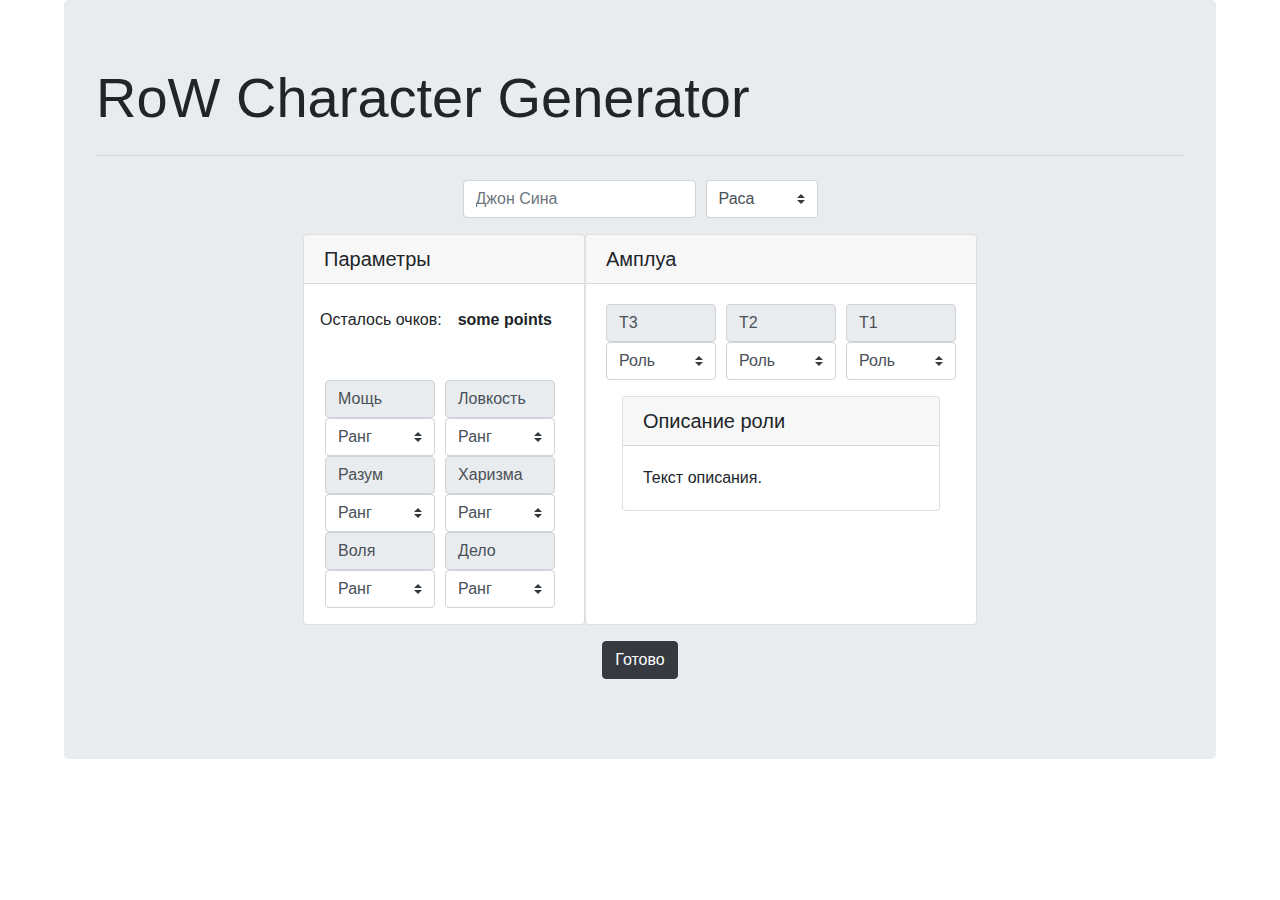
==== CharacterGenerator.html @ a96248d4 "added roles card and pretty card for stats" ====
<!doctype html>
<html lang="ru">
  <head>
    <!-- Required meta tags -->
    <meta charset="utf-8">
    <meta name="viewport" content="width=device-width, initial-scale=1, shrink-to-fit=no">

    <!-- Bootstrap CSS -->
    <link rel="stylesheet" href="https://stackpath.bootstrapcdn.com/bootstrap/4.3.1/css/bootstrap.min.css" integrity="sha384-ggOyR0iXCbMQv3Xipma34MD+dH/1fQ784/j6cY/iJTQUOhcWr7x9JvoRxT2MZw1T" crossorigin="anonymous">
    <link rel="stylesheet" href="/resources/css/characterGeneratorStyle.css"/>
    <title>RoW/Character Generator</title>
  </head>
  <body>
    <form class="jumbotron genForm">
        <h1 class="display-4">RoW Character Generator</h1>
        <hr class="my-4">
        <div class="form-row align-items-center charNameRace">
            <div class="col-auto">
                    <input type="text" class="form-control charName" id="nameInput" placeholder="Джон Сина">
            </div>
            <div class="col-auto">
                <select class="custom-select charRace">
                    <option selected>Раса</option>
                    <option value="1">Анс</option>
                    <option value="2">Атори</option>
                    <option value="3">Дваар</option>
                    <option value="4">Дж'а</option>
                    <option value="5">Д'а</option>
                    <option value="6">Т'а</option>
                    <option value="7">Ч'а</option>
                    <option value="8">Гнум</option>
                    <option value="9">Кометар</option>
                </select>
            </div>
        </div>
        <div class="charRolesStats">
            <div class="card charStatsBlock">
                <h5 class="card-header">Параметры</h5>
                <div class="form-row align-items-center statPointCount">
                    <div>
                        <label>
                            Осталось очков:
                        </label>
                    </div>
                    <div class="charPoints">
                        some points
                    </div>
                </div>
                <div class="form-row align-items-center charStats">
                    <div class="col charStat">
                            <span class="input-group-text" id="basic-addon1">Мощь</span>
                            <select class="custom-select statStrength">
                                    <option selected>Ранг</option>
                                    <option value="1">А</option>
                                    <option value="2">Г</option>
                                    <option value="3">В</option>
                                    <option value="4">М</option>
                                    <option value="5">Л</option>
                                </select>
                    </div>
                    <div class="col charStat">
                            <span class="input-group-text" id="basic-addon1">Ловкость</span>
                            <select class="custom-select statAgility">
                                    <option selected>Ранг</option>
                                    <option value="1">А</option>
                                    <option value="2">Г</option>
                                    <option value="3">В</option>
                                    <option value="4">М</option>
                                    <option value="5">Л</option>
                                </select>
                    </div>
                    <div class="col charStat">
                            <span class="input-group-text" id="basic-addon1">Разум</span>
                            <select class="custom-select statMind">
                                    <option selected>Ранг</option>
                                    <option value="1">А</option>
                                    <option value="2">Г</option>
                                    <option value="3">В</option>
                                    <option value="4">М</option>
                                    <option value="5">Л</option>
                                </select>
                    </div>
                    <div class="col charStat">
                            <span class="input-group-text" id="basic-addon1">Харизма</span>
                            <select class="custom-select statCharisma">
                                    <option selected>Ранг</option>
                                    <option value="1">А</option>
                                    <option value="2">Г</option>
                                    <option value="3">В</option>
                                    <option value="4">М</option>
                                    <option value="5">Л</option>
                                </select>
                    </div>
                    <div class="col charStat">
                            <span class="input-group-text" id="basic-addon1">Воля</span>
                            <select class="custom-select statWill">
                                    <option selected>Ранг</option>
                                    <option value="1">А</option>
                                    <option value="2">Г</option>
                                    <option value="3">В</option>
                                    <option value="4">М</option>
                                    <option value="5">Л</option>
                                </select>
                    </div>
                    <div class="col charStat">
                            <span class="input-group-text" id="basic-addon1">Дело</span>
                            <select class="custom-select statCraft">
                                    <option selected>Ранг</option>
                                    <option value="1">А</option>
                                    <option value="2">Г</option>
                                    <option value="3">В</option>
                                    <option value="4">М</option>
                                    <option value="5">Л</option>
                                </select>
                    </div>
                </div>
            </div>
            <div class="card charRoles">
                    <h5 class="card-header">Амплуа</h5>
                    <div class="card-body  charRolesContainer">
                        <div class="form-row align-items-center">
                            <div class="col charRoleT3">
                                    <span class="input-group-text" id="basic-addon1">T3</span>
                                    <select class="custom-select charRole">
                                            <option selected>Роль</option>
                                            <option value="1">Боец</option>
                                            <option value="2">Ловкач</option>
                                            <option value="3">Умник</option>
                                            <option value="4">Артист</option>
                                            <option value="5">Работяга</option>
                                            <option value="6">Упорный</option>
                                            <option value="7">Жрец</option>
                                            <option value="8">Маг</option>
                                            <option value="9">Алхимик</option>
                                            <option value="10">Инженер</option>
                                    </select>
                            </div>
                            <div class="col charRoleT2">
                                    <span class="input-group-text" id="basic-addon1">T2</span>
                                    <select class="custom-select charRole">
                                            <option selected>Роль</option>
                                            <option value="1">Боец</option>
                                            <option value="2">Ловкач</option>
                                            <option value="3">Умник</option>
                                            <option value="4">Артист</option>
                                            <option value="5">Работяга</option>
                                            <option value="6">Упорный</option>
                                            <option value="7">Жрец</option>
                                            <option value="8">Маг</option>
                                            <option value="9">Алхимик</option>
                                            <option value="10">Инженер</option>
                                    </select>
                            </div>
                            <div class="col charRoleT1">
                                    <span class="input-group-text" id="basic-addon1">T1</span>
                                    <select class="custom-select charRole">
                                            <option selected>Роль</option>
                                            <option value="1">Боец</option>
                                            <option value="2">Ловкач</option>
                                            <option value="3">Умник</option>
                                            <option value="4">Артист</option>
                                            <option value="5">Работяга</option>
                                            <option value="6">Упорный</option>
                                            <option value="7">Жрец</option>
                                            <option value="8">Маг</option>
                                            <option value="9">Алхимик</option>
                                            <option value="10">Инженер</option>
                                    </select>
                            </div>
                        </div>
                        <div class="card charRolesDescription">
                                <h5 class="card-header">Описание роли</h5>
                                <div class="card-body  charRolesDescriptionContainer">
                                        <p class="card-text">Текст описания.</p>
                                </div>
                        </div>
                    </div>
            </div>
        </div>  
        <div class="confirmStats">
        <button type="button" class="btn btn-dark">Готово</button>
        </div>
    </form>
    <!-- Optional JavaScript -->
    <!-- jQuery first, then Popper.js, then Bootstrap JS -->
    <script src="https://code.jquery.com/jquery-3.3.1.slim.min.js" integrity="sha384-q8i/X+965DzO0rT7abK41JStQIAqVgRVzpbzo5smXKp4YfRvH+8abtTE1Pi6jizo" crossorigin="anonymous"></script>
    <script src="https://cdnjs.cloudflare.com/ajax/libs/popper.js/1.14.7/umd/popper.min.js" integrity="sha384-UO2eT0CpHqdSJQ6hJty5KVphtPhzWj9WO1clHTMGa3JDZwrnQq4sF86dIHNDz0W1" crossorigin="anonymous"></script>
    <script src="https://stackpath.bootstrapcdn.com/bootstrap/4.3.1/js/bootstrap.min.js" integrity="sha384-JjSmVgyd0p3pXB1rRibZUAYoIIy6OrQ6VrjIEaFf/nJGzIxFDsf4x0xIM+B07jRM" crossorigin="anonymous"></script>
  </body>
</html>
---- resources/css/characterGeneratorStyle.css ----
.genForm 
{
    margin: 0 auto; 
    width:90%;
    justify-content: center;
}
.charNameRace, .statPointCount
{
    margin: 1em;
    justify-content: center;
}

.charRace
{
    width: 7em;
}

.charRolesStats 
{
    display: flex;
    flex-direction: row;
    flex-flow: wrap;
    justify-content: center;
}

.charPoints 
{
    margin: 0.5em 1em 1em 1em;
    font-weight: bold;
}

.charStats
{
    margin: 1em;
    align-items: center;
    width: 15em;
}

.charStat 
{
    width:7em;
}

.charRolesContainer
{
    margin: auto;
    justify-content: center;
    width: auto;
}

.charRolesDescription
 {
     margin: 1em;
     width: auto;
 }

.confirmStats
{
    display: flex;
    margin:1em;
    justify-content: center;
}
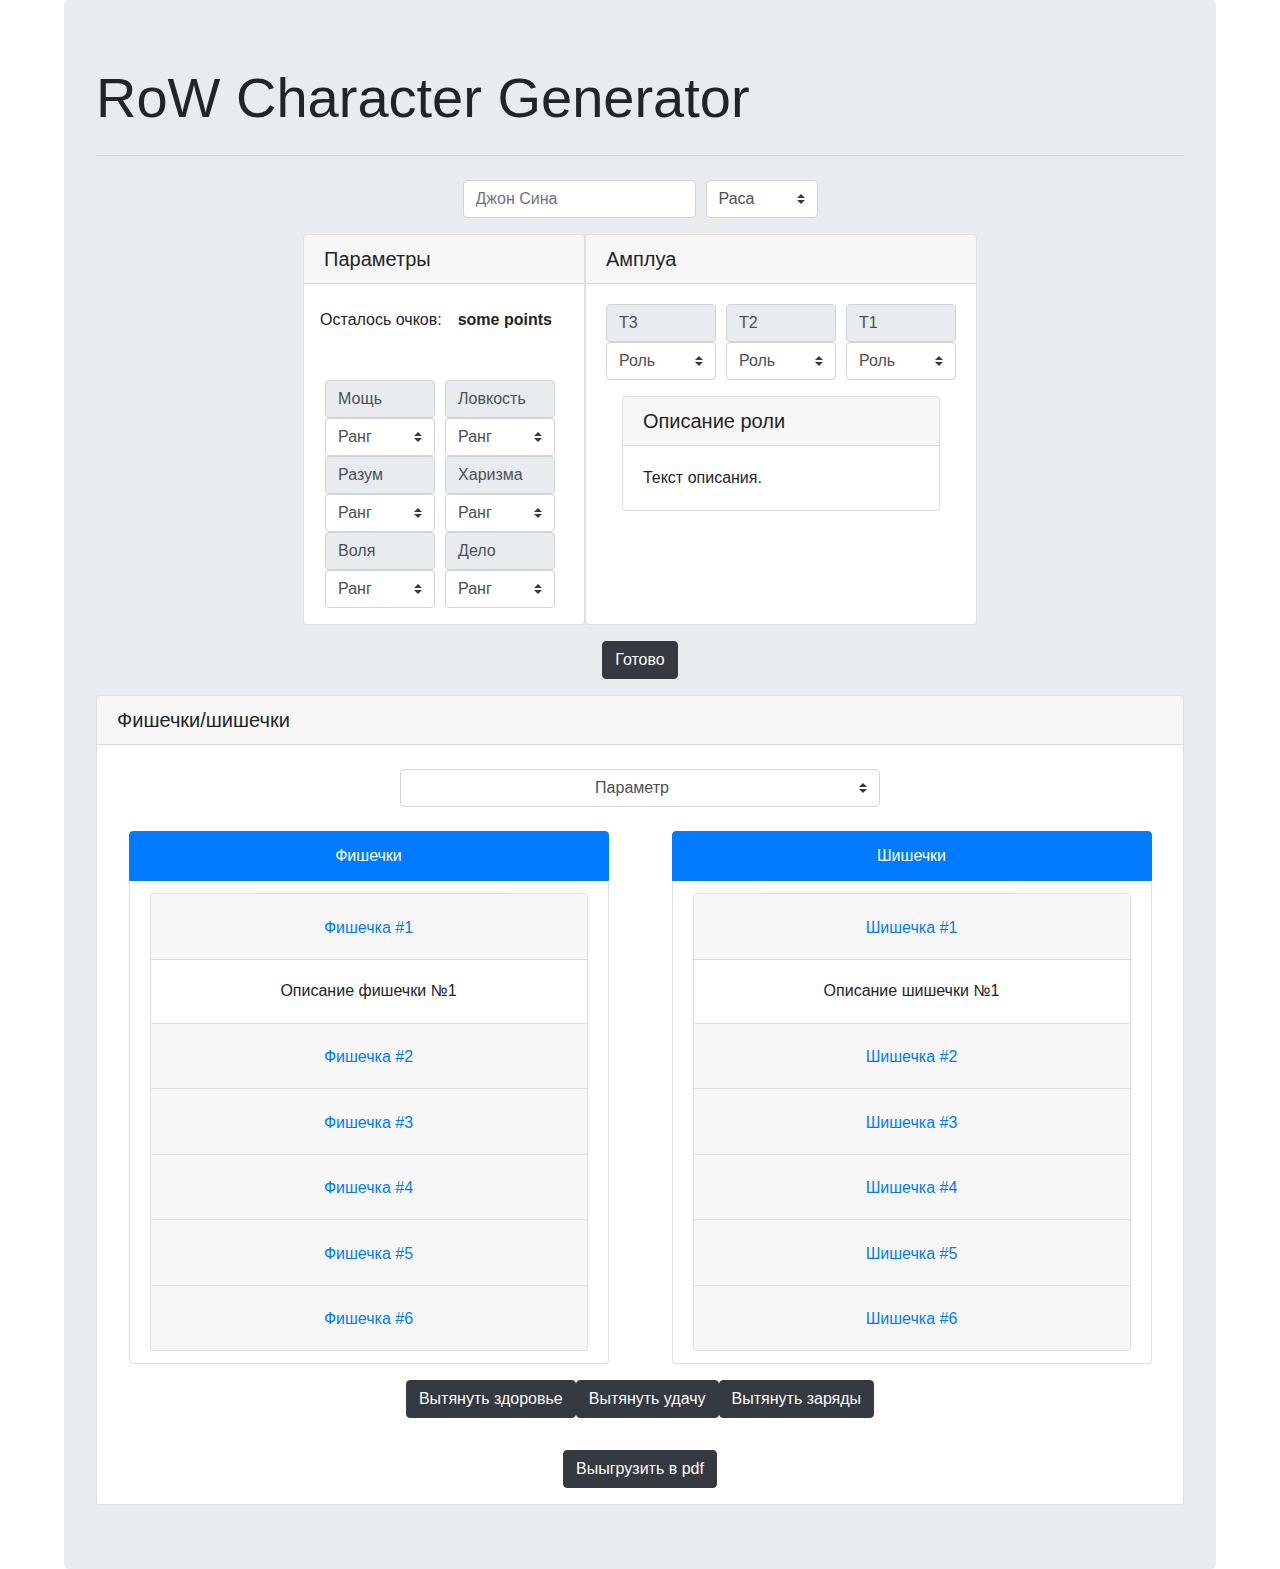
==== commit 8167826a: "added button for pointsGenerators" ====
--- a/CharacterGenerator.html
+++ b/CharacterGenerator.html
@@ -180,6 +180,214 @@
         <div class="confirmStats">
         <button type="button" class="btn btn-dark">Готово</button>
         </div>
+        <div class="card charQuirks">
+            <h5 class="card-header">Фишечки/шишечки</h5>
+            <br>
+            <div>
+                <select class="custom-select charQuirk">
+                        <option selected>Параметр</option>
+                        <option value="1">Мощь</option>
+                        <option value="2">Ловкость</option>
+                        <option value="3">Разум</option>
+                        <option value="4">Харизма</option>
+                        <option value="5">Воля</option>
+                        <option value="6">Дело</option>
+                </select>
+                <br>
+            <div class="charPerksAches">
+                <ul class="list-group charPerks">
+                    <li class="list-group-item active">Фишечки</li>
+                    <li class="list-group-item">    
+                        <div class="accordion" id="accordionPerks">
+                            <div class="card">
+                            <div class="card-header" id="PerkOne">
+                                <h2 class="mb-0">
+                                <button class="btn btn-link" type="button" data-toggle="collapse" data-target="#collapseOne" aria-expanded="true" aria-controls="collapseOne">
+                                    Фишечка #1
+                                </button>
+                                </h2>
+                            </div>
+                            <div id="collapseOne" class="collapse show" aria-labelledby="PerkOne" data-parent="#accordionPerks">
+                                <div class="card-body">
+                                Описание фишечки №1
+                                </div>
+                            </div>
+                            </div>
+                            <div class="card">
+                            <div class="card-header" id="PerkTwo">
+                                <h2 class="mb-0">
+                                <button class="btn btn-link collapsed" type="button" data-toggle="collapse" data-target="#collapseTwo" aria-expanded="false" aria-controls="collapseTwo">
+                                    Фишечка #2
+                                </button>
+                                </h2>
+                            </div>
+                            <div id="collapseTwo" class="collapse" aria-labelledby="PerkTwo" data-parent="#accordionPerks">
+                                <div class="card-body">
+                                Описание фишечки №2
+                                </div>
+                            </div>
+                            </div>
+                            <div class="card">
+                            <div class="card-header" id="PerkThree">
+                                <h2 class="mb-0">
+                                <button class="btn btn-link collapsed" type="button" data-toggle="collapse" data-target="#collapseThree" aria-expanded="false" aria-controls="collapseThree">
+                                    Фишечка #3
+                                </button>
+                                </h2>
+                            </div>
+                            <div id="collapseThree" class="collapse" aria-labelledby="PerkThree" data-parent="#accordionPerks">
+                                <div class="card-body">
+                                Описание фишечки №3
+                                </div>
+                            </div>
+                            </div>
+                            <div class="card">
+                            <div class="card-header" id="PerkFour">
+                                <h2 class="mb-0">
+                                <button class="btn btn-link collapsed" type="button" data-toggle="collapse" data-target="#collapseFour" aria-expanded="false" aria-controls="collapseFour">
+                                    Фишечка #4
+                                </button>
+                                </h2>
+                            </div>
+                            <div id="collapseFour" class="collapse" aria-labelledby="PerkFour" data-parent="#accordionPerks">
+                                <div class="card-body">
+                                Описание фишечки №4
+                                </div>
+                            </div>
+                            </div>
+                            <div class="card">
+                            <div class="card-header" id="PerkFive">
+                                <h2 class="mb-0">
+                                <button class="btn btn-link collapsed" type="button" data-toggle="collapse" data-target="#collapseFive1" aria-expanded="false" aria-controls="collapseFive">
+                                    Фишечка #5
+                                </button>
+                                </h2>
+                            </div>
+                            <div id="collapseFive" class="collapse" aria-labelledby="PerkFive" data-parent="#accordionPerks">
+                                <div class="card-body">
+                                Описание фишечки №5
+                                </div>
+                            </div>
+                            </div>
+                            <div class="card">
+                            <div class="card-header" id="PerkSix">
+                                <h2 class="mb-0">
+                                <button class="btn btn-link collapsed" type="button" data-toggle="collapse" data-target="#collapseSix" aria-expanded="false" aria-controls="collapseSix">
+                                    Фишечка #6
+                                </button>
+                                </h2>
+                            </div>
+                            <div id="collapseSix" class="collapse" aria-labelledby="PerkSix" data-parent="#accordionPerks">
+                                <div class="card-body">
+                                Описание фишечки №6
+                                </div>
+                            </div>
+                            </div>
+                        </div>
+                    </li>
+                </ul>
+                <ul class="list-group charAches">
+                        <li class="list-group-item active">Шишечки</li>
+                        <li class="list-group-item"> 
+                            <div class="accordion" id="accordionAches">
+                                <div class="card">
+                                <div class="card-header" id="AcheOne">
+                                    <h2 class="mb-0">
+                                    <button class="btn btn-link" type="button" data-toggle="collapse" data-target="#collapseOne" aria-expanded="true" aria-controls="collapseOne">
+                                        Шишечка #1
+                                    </button>
+                                    </h2>
+                                </div>
+                                <div id="collapseOne" class="collapse show" aria-labelledby="AcheOne" data-parent="#accordionAches">
+                                    <div class="card-body">
+                                    Описание шишечки №1
+                                    </div>
+                                </div>
+                                </div>
+                                <div class="card">
+                                <div class="card-header" id="AcheTwo">
+                                    <h2 class="mb-0">
+                                    <button class="btn btn-link collapsed" type="button" data-toggle="collapse" data-target="#collapseTwo" aria-expanded="false" aria-controls="collapseTwo">
+                                        Шишечка #2
+                                    </button>
+                                    </h2>
+                                </div>
+                                <div id="collapseTwo" class="collapse" aria-labelledby="AcheTwo" data-parent="#accordionAches">
+                                    <div class="card-body">
+                                    Описание Шишечки №2
+                                    </div>
+                                </div>
+                                </div>
+                                <div class="card">
+                                <div class="card-header" id="AcheThree">
+                                    <h2 class="mb-0">
+                                    <button class="btn btn-link collapsed" type="button" data-toggle="collapse" data-target="#collapseThree" aria-expanded="false" aria-controls="collapseThree">
+                                        Шишечка #3
+                                    </button>
+                                    </h2>
+                                </div>
+                                <div id="collapseThree" class="collapse" aria-labelledby="AcheThree" data-parent="#accordionAches">
+                                    <div class="card-body">
+                                    Описание Шишечки №3
+                                    </div>
+                                </div>
+                                </div>
+                                <div class="card">
+                                <div class="card-header" id="AcheFour">
+                                    <h2 class="mb-0">
+                                    <button class="btn btn-link collapsed" type="button" data-toggle="collapse" data-target="#collapseFour" aria-expanded="false" aria-controls="collapseFour">
+                                        Шишечка #4
+                                    </button>
+                                    </h2>
+                                </div>
+                                <div id="collapseFour" class="collapse" aria-labelledby="AcheFour" data-parent="#accordionAches">
+                                    <div class="card-body">
+                                    Описание шишечки №4
+                                    </div>
+                                </div>
+                                </div>
+                                <div class="card">
+                                <div class="card-header" id="AcheFive">
+                                    <h2 class="mb-0">
+                                    <button class="btn btn-link collapsed" type="button" data-toggle="collapse" data-target="#collapseFive" aria-expanded="false" aria-controls="collapseFive">
+                                        Шишечка #5
+                                    </button>
+                                    </h2>
+                                </div>
+                                <div id="collapseFive" class="collapse" aria-labelledby="AcheFive" data-parent="#accordionAches">
+                                    <div class="card-body">
+                                    Описание Шишечки №5
+                                    </div>
+                                </div>
+                                </div>
+                                <div class="card">
+                                <div class="card-header" id="AcheSix">
+                                    <h2 class="mb-0">
+                                    <button class="btn btn-link collapsed" type="button" data-toggle="collapse" data-target="#collapseSix" aria-expanded="false" aria-controls="collapseSix">
+                                        Шишечка #6
+                                    </button>
+                                    </h2>
+                                </div>
+                                <div id="collapseSix" class="collapse" aria-labelledby="AcheSix" data-parent="#accordionAches">
+                                    <div class="card-body">
+                                    Описание Шишечки №6
+                                    </div>
+                                </div>
+                                </div>
+                        </div> 
+                    </li>  
+                </ul>
+            </div>
+            </div>
+            <div class="confirmStats">
+                    <button type="button" class="btn btn-dark">Вытянуть здоровье</button>
+                    <button type="button" class="btn btn-dark">Вытянуть удачу</button>
+                    <button type="button" class="btn btn-dark">Вытянуть заряды</button>
+            </div>
+            <div class="confirmStats">
+                    <button type="button" class="btn btn-dark">Выыгрузить в pdf</button>
+            </div>
+        </div>
     </form>
     <!-- Optional JavaScript -->
     <!-- jQuery first, then Popper.js, then Bootstrap JS -->
--- a/resources/css/characterGeneratorStyle.css
+++ b/resources/css/characterGeneratorStyle.css
@@ -15,15 +15,24 @@
     width: 7em;
 }
 
-.charRolesStats 
+.charRolesStats,  .charPerksAches
 {
     display: flex;
     flex-direction: row;
     flex-flow: wrap;
     justify-content: center;
+    width: auto;
 }
 
-.charPoints 
+.charPerks, .charAches, .charQuirk 
+{
+    display: flex;
+    width: 30em;
+    text-align: center;
+    justify-content: center;
+    margin:auto;
+}
+.charPoints
 {
     margin: 0.5em 1em 1em 1em;
     font-weight: bold;
@@ -41,7 +50,7 @@
     width:7em;
 }
 
-.charRolesContainer
+.charRolesContainer, .charQuirks
 {
     margin: auto;
     justify-content: center;
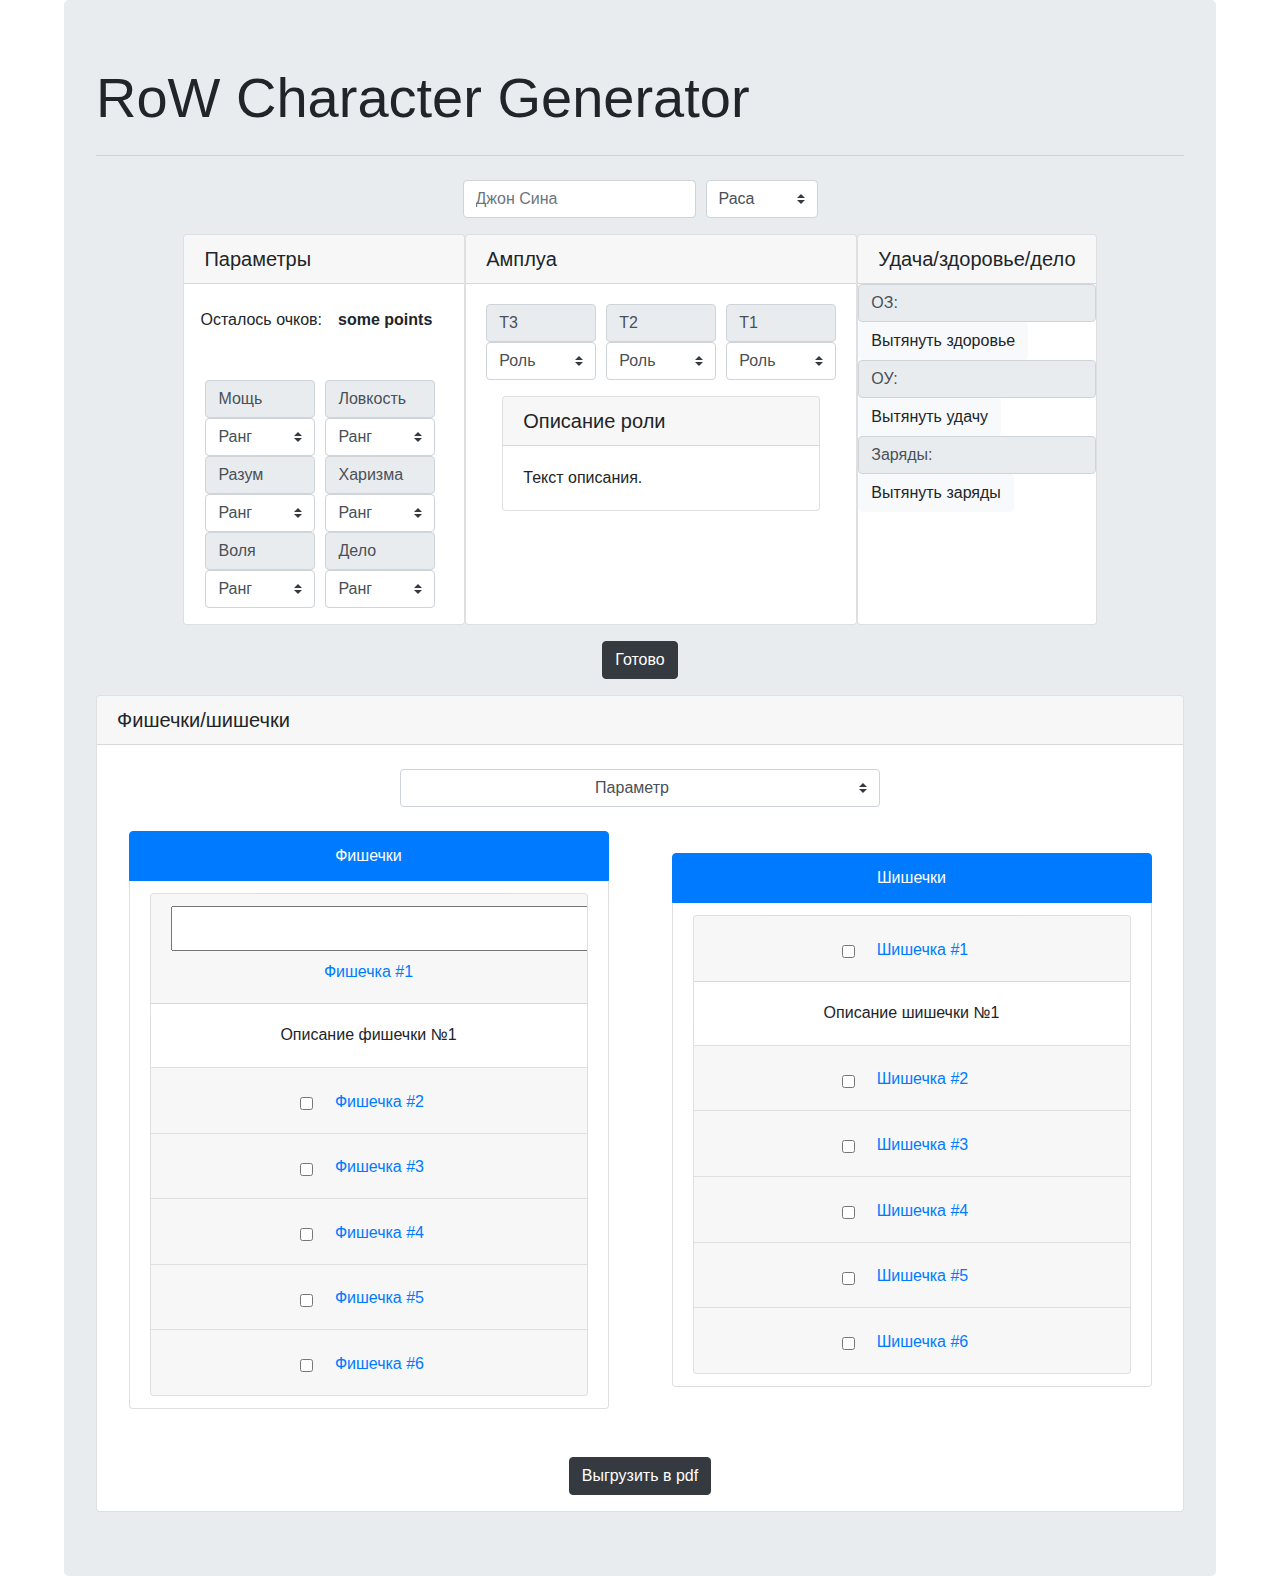
==== commit c0d2dbe9: "smth" ====
--- a/CharacterGenerator.html
+++ b/CharacterGenerator.html
@@ -175,6 +175,19 @@
                                 </div>
                         </div>
                     </div>
+            </div>
+            <div class="card allThePoints">
+                    <h5 class="card-header">Удача/здоровье/дело</h5>
+                    <div class="pointsButtons">
+                            <span class="input-group-text pointBadge">ОЗ:</span>
+                            <button type="button" class="btn btn-light">Вытянуть здоровье</button>
+                            <span class="input-group-text pointBadge">ОУ:</span>
+                            <button type="button" class="btn btn-light">Вытянуть удачу</button>
+                            <span class="input-group-text pointBadge">Заряды:</span>
+                            <button type="button" class="btn btn-light">Вытянуть заряды</button>
+                    
+                    
+                    </div>      
             </div>
         </div>  
         <div class="confirmStats">
@@ -202,6 +215,7 @@
                             <div class="card">
                             <div class="card-header" id="PerkOne">
                                 <h2 class="mb-0">
+                                    <input typ e="checkbox" aria-label="Checkbox for following text input">
                                 <button class="btn btn-link" type="button" data-toggle="collapse" data-target="#collapseOne" aria-expanded="true" aria-controls="collapseOne">
                                     Фишечка #1
                                 </button>
@@ -216,6 +230,7 @@
                             <div class="card">
                             <div class="card-header" id="PerkTwo">
                                 <h2 class="mb-0">
+                                    <input type="checkbox" aria-label="Checkbox for following text input">
                                 <button class="btn btn-link collapsed" type="button" data-toggle="collapse" data-target="#collapseTwo" aria-expanded="false" aria-controls="collapseTwo">
                                     Фишечка #2
                                 </button>
@@ -230,6 +245,7 @@
                             <div class="card">
                             <div class="card-header" id="PerkThree">
                                 <h2 class="mb-0">
+                                    <input type="checkbox" aria-label="Checkbox for following text input">
                                 <button class="btn btn-link collapsed" type="button" data-toggle="collapse" data-target="#collapseThree" aria-expanded="false" aria-controls="collapseThree">
                                     Фишечка #3
                                 </button>
@@ -244,6 +260,7 @@
                             <div class="card">
                             <div class="card-header" id="PerkFour">
                                 <h2 class="mb-0">
+                                    <input type="checkbox" aria-label="Checkbox for following text input">
                                 <button class="btn btn-link collapsed" type="button" data-toggle="collapse" data-target="#collapseFour" aria-expanded="false" aria-controls="collapseFour">
                                     Фишечка #4
                                 </button>
@@ -258,6 +275,7 @@
                             <div class="card">
                             <div class="card-header" id="PerkFive">
                                 <h2 class="mb-0">
+                                    <input type="checkbox" aria-label="Checkbox for following text input">
                                 <button class="btn btn-link collapsed" type="button" data-toggle="collapse" data-target="#collapseFive1" aria-expanded="false" aria-controls="collapseFive">
                                     Фишечка #5
                                 </button>
@@ -272,6 +290,7 @@
                             <div class="card">
                             <div class="card-header" id="PerkSix">
                                 <h2 class="mb-0">
+                                    <input type="checkbox" aria-label="Checkbox for following text input">
                                 <button class="btn btn-link collapsed" type="button" data-toggle="collapse" data-target="#collapseSix" aria-expanded="false" aria-controls="collapseSix">
                                     Фишечка #6
                                 </button>
@@ -293,6 +312,7 @@
                                 <div class="card">
                                 <div class="card-header" id="AcheOne">
                                     <h2 class="mb-0">
+                                        <input type="checkbox" aria-label="Checkbox for following text input">
                                     <button class="btn btn-link" type="button" data-toggle="collapse" data-target="#collapseOne" aria-expanded="true" aria-controls="collapseOne">
                                         Шишечка #1
                                     </button>
@@ -307,6 +327,7 @@
                                 <div class="card">
                                 <div class="card-header" id="AcheTwo">
                                     <h2 class="mb-0">
+                                        <input type="checkbox" aria-label="Checkbox for following text input">
                                     <button class="btn btn-link collapsed" type="button" data-toggle="collapse" data-target="#collapseTwo" aria-expanded="false" aria-controls="collapseTwo">
                                         Шишечка #2
                                     </button>
@@ -321,6 +342,7 @@
                                 <div class="card">
                                 <div class="card-header" id="AcheThree">
                                     <h2 class="mb-0">
+                                        <input type="checkbox" aria-label="Checkbox for following text input">
                                     <button class="btn btn-link collapsed" type="button" data-toggle="collapse" data-target="#collapseThree" aria-expanded="false" aria-controls="collapseThree">
                                         Шишечка #3
                                     </button>
@@ -335,6 +357,7 @@
                                 <div class="card">
                                 <div class="card-header" id="AcheFour">
                                     <h2 class="mb-0">
+                                        <input type="checkbox" aria-label="Checkbox for following text input">
                                     <button class="btn btn-link collapsed" type="button" data-toggle="collapse" data-target="#collapseFour" aria-expanded="false" aria-controls="collapseFour">
                                         Шишечка #4
                                     </button>
@@ -349,6 +372,7 @@
                                 <div class="card">
                                 <div class="card-header" id="AcheFive">
                                     <h2 class="mb-0">
+                                        <input type="checkbox" aria-label="Checkbox for following text input">
                                     <button class="btn btn-link collapsed" type="button" data-toggle="collapse" data-target="#collapseFive" aria-expanded="false" aria-controls="collapseFive">
                                         Шишечка #5
                                     </button>
@@ -363,6 +387,7 @@
                                 <div class="card">
                                 <div class="card-header" id="AcheSix">
                                     <h2 class="mb-0">
+                                        <input type="checkbox" aria-label="Checkbox for following text input">
                                     <button class="btn btn-link collapsed" type="button" data-toggle="collapse" data-target="#collapseSix" aria-expanded="false" aria-controls="collapseSix">
                                         Шишечка #6
                                     </button>
@@ -380,12 +405,10 @@
             </div>
             </div>
             <div class="confirmStats">
-                    <button type="button" class="btn btn-dark">Вытянуть здоровье</button>
-                    <button type="button" class="btn btn-dark">Вытянуть удачу</button>
-                    <button type="button" class="btn btn-dark">Вытянуть заряды</button>
+                    
             </div>
             <div class="confirmStats">
-                    <button type="button" class="btn btn-dark">Выыгрузить в pdf</button>
+                    <button type="button" class="btn btn-dark">Выгрузить в pdf</button>
             </div>
         </div>
     </form>
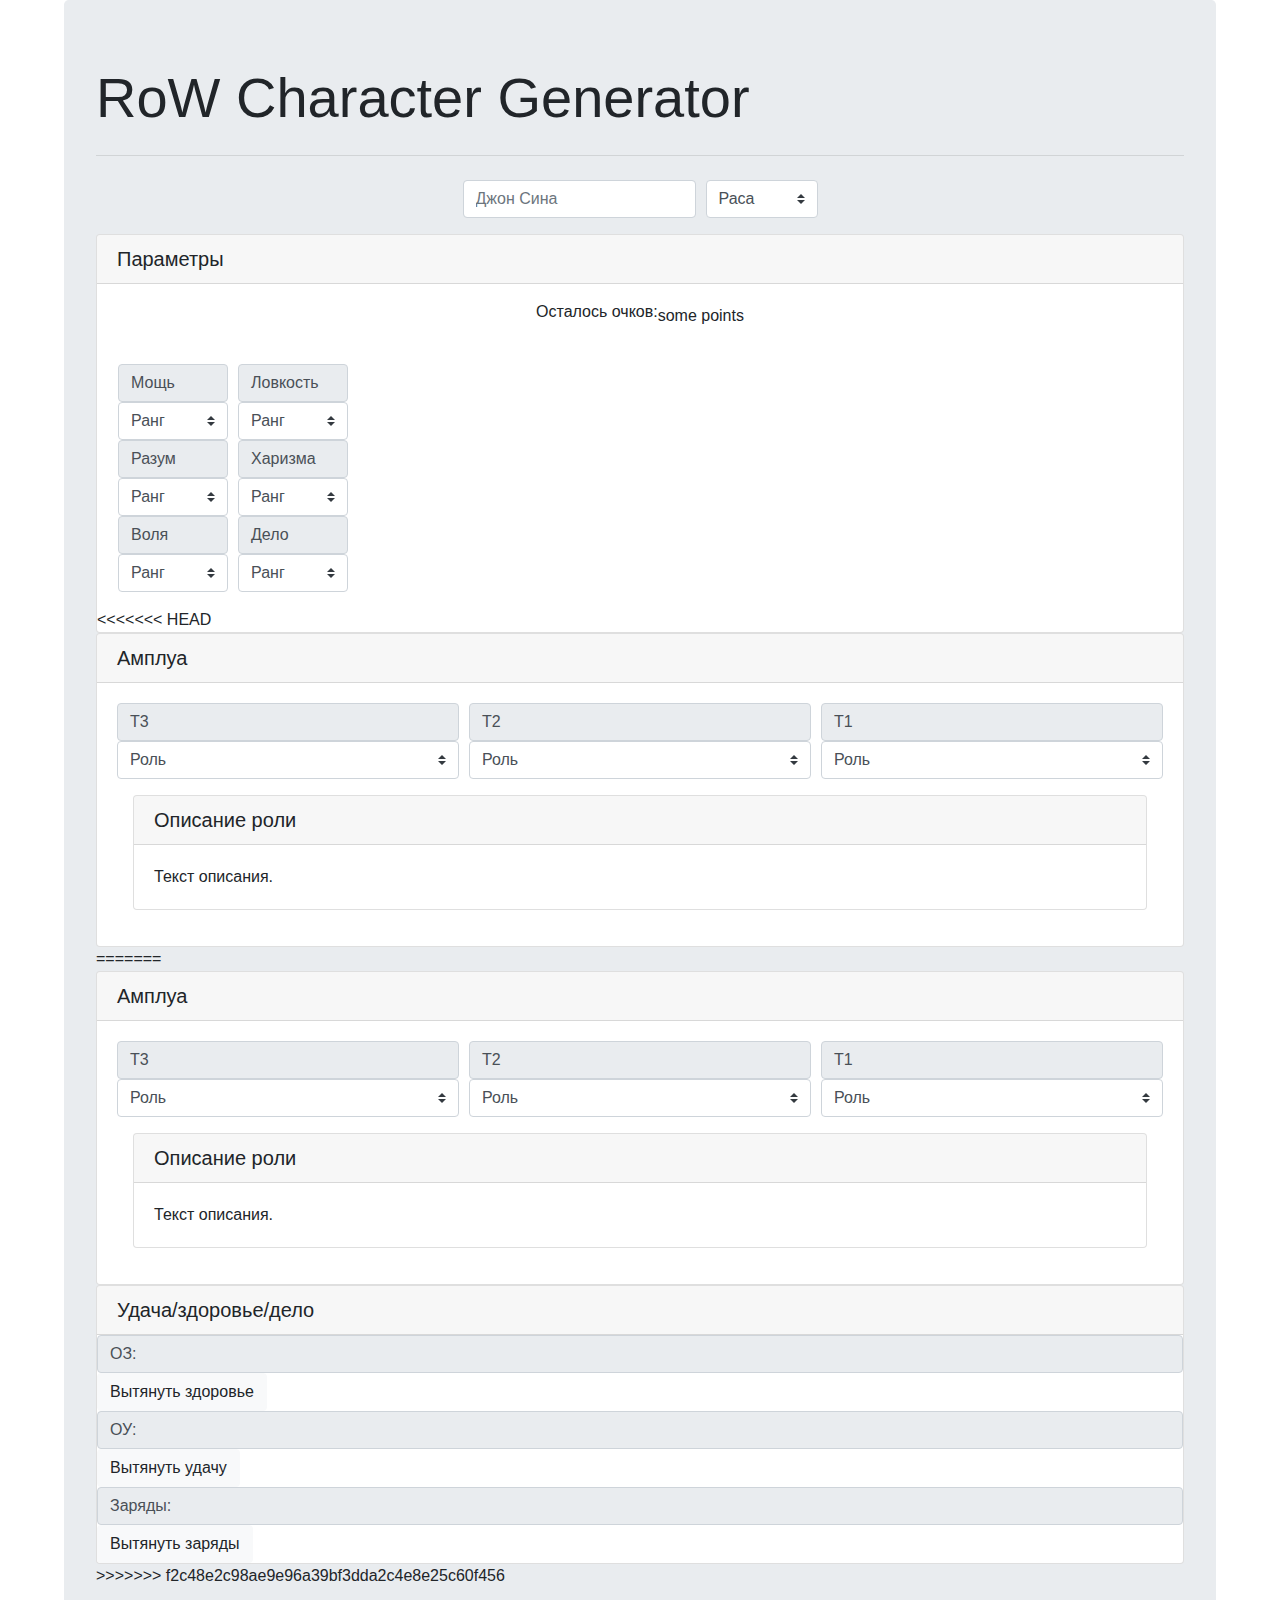
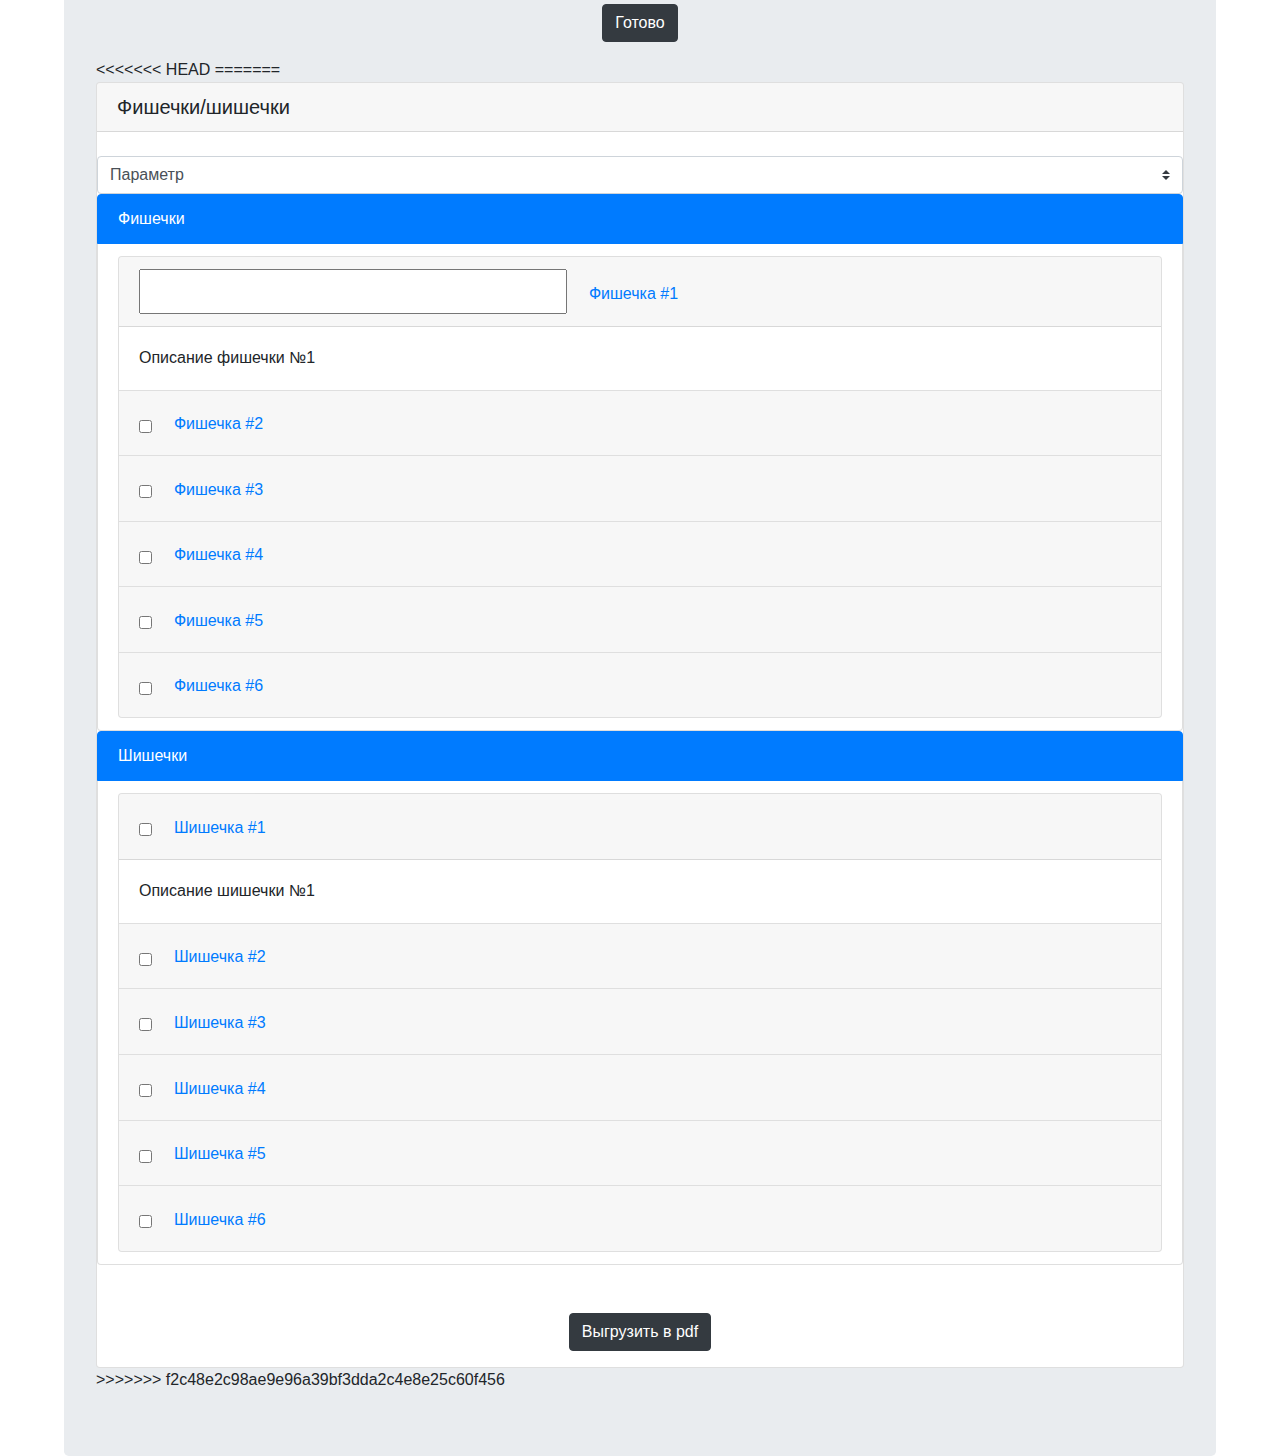
==== commit d8aa5f5a: "github pages much" ====
--- a/CharacterGenerator.html
+++ b/CharacterGenerator.html
@@ -114,6 +114,70 @@
                                 </select>
                     </div>
                 </div>
+<<<<<<< HEAD
+            </div>
+            <div class="card charRoles">
+                    <h5 class="card-header">Амплуа</h5>
+                    <div class="card-body  charRolesContainer">
+                        <div class="form-row align-items-center">
+                            <div class="col charRoleT3">
+                                    <span class="input-group-text" id="basic-addon1">T3</span>
+                                    <select class="custom-select charRole">
+                                            <option selected>Роль</option>
+                                            <option value="1">Боец</option>
+                                            <option value="2">Ловкач</option>
+                                            <option value="3">Умник</option>
+                                            <option value="4">Артист</option>
+                                            <option value="5">Работяга</option>
+                                            <option value="6">Упорный</option>
+                                            <option value="7">Жрец</option>
+                                            <option value="8">Маг</option>
+                                            <option value="9">Алхимик</option>
+                                            <option value="10">Инженер</option>
+                                    </select>
+                            </div>
+                            <div class="col charRoleT2">
+                                    <span class="input-group-text" id="basic-addon1">T2</span>
+                                    <select class="custom-select charRole">
+                                            <option selected>Роль</option>
+                                            <option value="1">Боец</option>
+                                            <option value="2">Ловкач</option>
+                                            <option value="3">Умник</option>
+                                            <option value="4">Артист</option>
+                                            <option value="5">Работяга</option>
+                                            <option value="6">Упорный</option>
+                                            <option value="7">Жрец</option>
+                                            <option value="8">Маг</option>
+                                            <option value="9">Алхимик</option>
+                                            <option value="10">Инженер</option>
+                                    </select>
+                            </div>
+                            <div class="col charRoleT1">
+                                    <span class="input-group-text" id="basic-addon1">T1</span>
+                                    <select class="custom-select charRole">
+                                            <option selected>Роль</option>
+                                            <option value="1">Боец</option>
+                                            <option value="2">Ловкач</option>
+                                            <option value="3">Умник</option>
+                                            <option value="4">Артист</option>
+                                            <option value="5">Работяга</option>
+                                            <option value="6">Упорный</option>
+                                            <option value="7">Жрец</option>
+                                            <option value="8">Маг</option>
+                                            <option value="9">Алхимик</option>
+                                            <option value="10">Инженер</option>
+                                    </select>
+                            </div>
+                        </div>
+                        <div class="card charRolesDescription">
+                                <h5 class="card-header">Описание роли</h5>
+                                <div class="card-body  charRolesDescriptionContainer">
+                                        <p class="card-text">Текст описания.</p>
+                                </div>
+                        </div>
+                    </div>
+            </div>
+=======
             </div>
             <div class="card charRoles">
                     <h5 class="card-header">Амплуа</h5>
@@ -189,10 +253,13 @@
                     
                     </div>      
             </div>
+>>>>>>> f2c48e2c98ae9e96a39bf3dda2c4e8e25c60f456
         </div>  
         <div class="confirmStats">
         <button type="button" class="btn btn-dark">Готово</button>
         </div>
+<<<<<<< HEAD
+=======
         <div class="card charQuirks">
             <h5 class="card-header">Фишечки/шишечки</h5>
             <br>
@@ -411,6 +478,7 @@
                     <button type="button" class="btn btn-dark">Выгрузить в pdf</button>
             </div>
         </div>
+>>>>>>> f2c48e2c98ae9e96a39bf3dda2c4e8e25c60f456
     </form>
     <!-- Optional JavaScript -->
     <!-- jQuery first, then Popper.js, then Bootstrap JS -->
--- a/resources/css/characterGeneratorStyle.css
+++ b/resources/css/characterGeneratorStyle.css
@@ -15,24 +15,40 @@
     width: 7em;
 }
 
-.charRolesStats,  .charPerksAches
+<<<<<<< HEAD
+.charRolesStats 
+=======
+.pointsButtons 
+{
+    display: contents;
+    
+}
+
+.charRolesStats, .charPerksAches
+>>>>>>> f2c48e2c98ae9e96a39bf3dda2c4e8e25c60f456
 {
     display: flex;
     flex-direction: row;
     flex-flow: wrap;
     justify-content: center;
+<<<<<<< HEAD
+}
+
+.charPoints 
+=======
     width: auto;
 }
 
 .charPerks, .charAches, .charQuirk 
 {
     display: flex;
-    width: 30em;
+    width: 67em;
     text-align: center;
     justify-content: center;
     margin:auto;
 }
 .charPoints
+>>>>>>> f2c48e2c98ae9e96a39bf3dda2c4e8e25c60f456
 {
     margin: 0.5em 1em 1em 1em;
     font-weight: bold;
@@ -45,12 +61,20 @@
     width: 15em;
 }
 
+<<<<<<< HEAD
 .charStat 
+=======
+.charStat
+>>>>>>> f2c48e2c98ae9e96a39bf3dda2c4e8e25c60f456
 {
     width:7em;
 }
 
+<<<<<<< HEAD
+.charRolesContainer
+=======
 .charRolesContainer, .charQuirks
+>>>>>>> f2c48e2c98ae9e96a39bf3dda2c4e8e25c60f456
 {
     margin: auto;
     justify-content: center;
